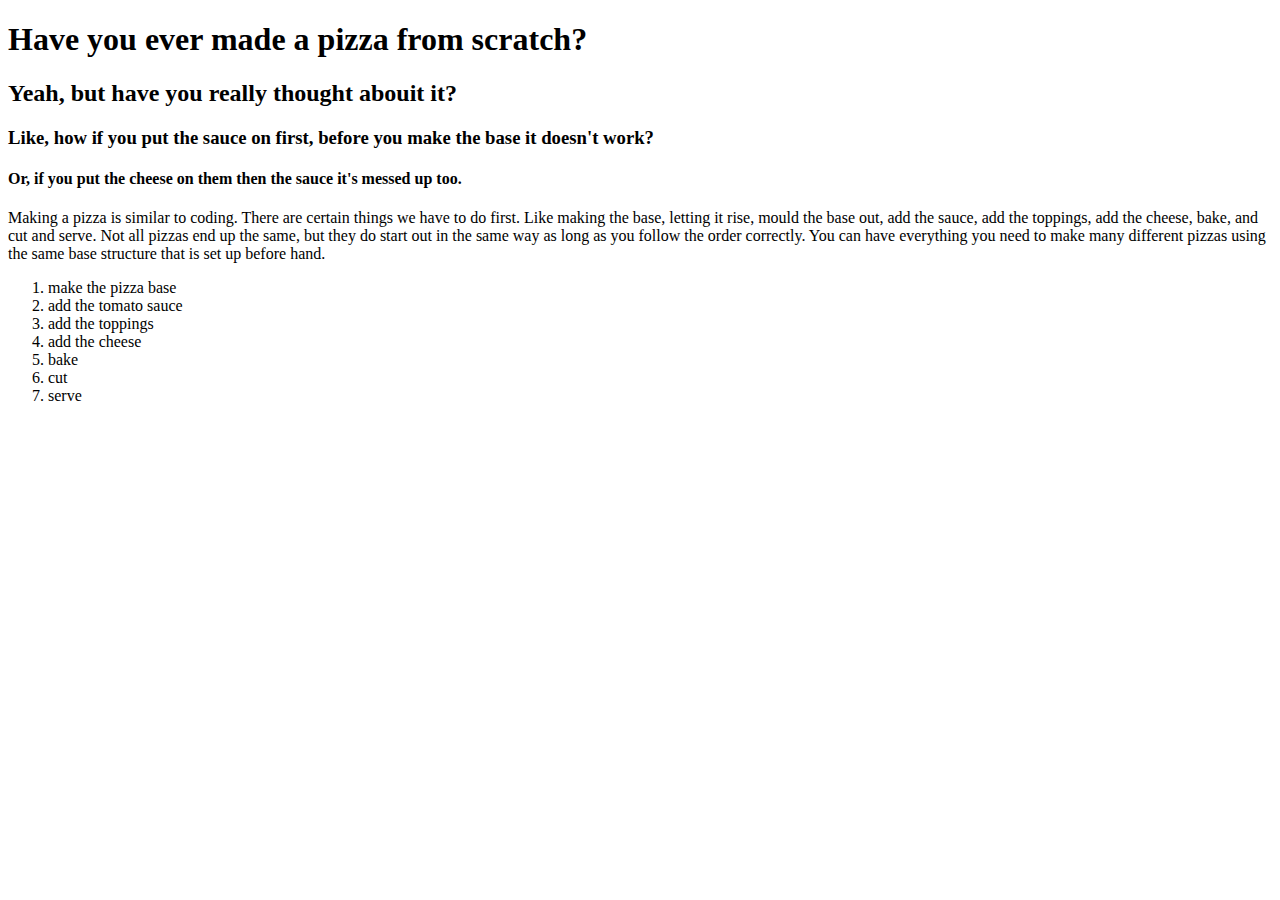
==== index.html @ 877fa5ea "Update index.html" ====
<!DOCTYPE html>
<html lang=""en">
<head>
    <meta charset"UTF-8">
    <meta http-equiv="X-UA-Compatible" content="IE+edge">
    <meta name="viewport" content="width=device-width, initial-scale=1.0">
    <title>Pizza Party</title>

</head>

<!--Headings (number denotes size of heading)-->
<body>
    <h1>Have you ever made a pizza from scratch?</h1>
    <h2>Yeah, but have you really thought abouit it?</h2>
    <h3>Like, how if you put the sauce on first, before you make the base it doesn't work?</h3>
    <h4>Or, if you put the cheese on them then the sauce it's messed up too.</h4>

 <!-- Add some copy here-->
    <p> Making a pizza is similar to coding. There are certain things we have to do first. Like making the base, letting it rise, mould the base out, add the sauce, add the toppings, add the cheese, bake, and cut and serve. Not all pizzas end up the same, but they do start out in the same way as long as you follow the order correctly. You can have everything you need to make many different pizzas using the same base structure that is set up before hand.</p>

 <!--<ol>= Ordered List, <li>= contents of list-->    
<ol>
    <li>make the pizza base</li>
    <li>add the tomato sauce</li>
    <li>add the toppings</li>
    <li>add the cheese</li>
    <li>bake</li>
    <li>cut</li>
    <li>serve</li>
</ol>
</body>
</html>
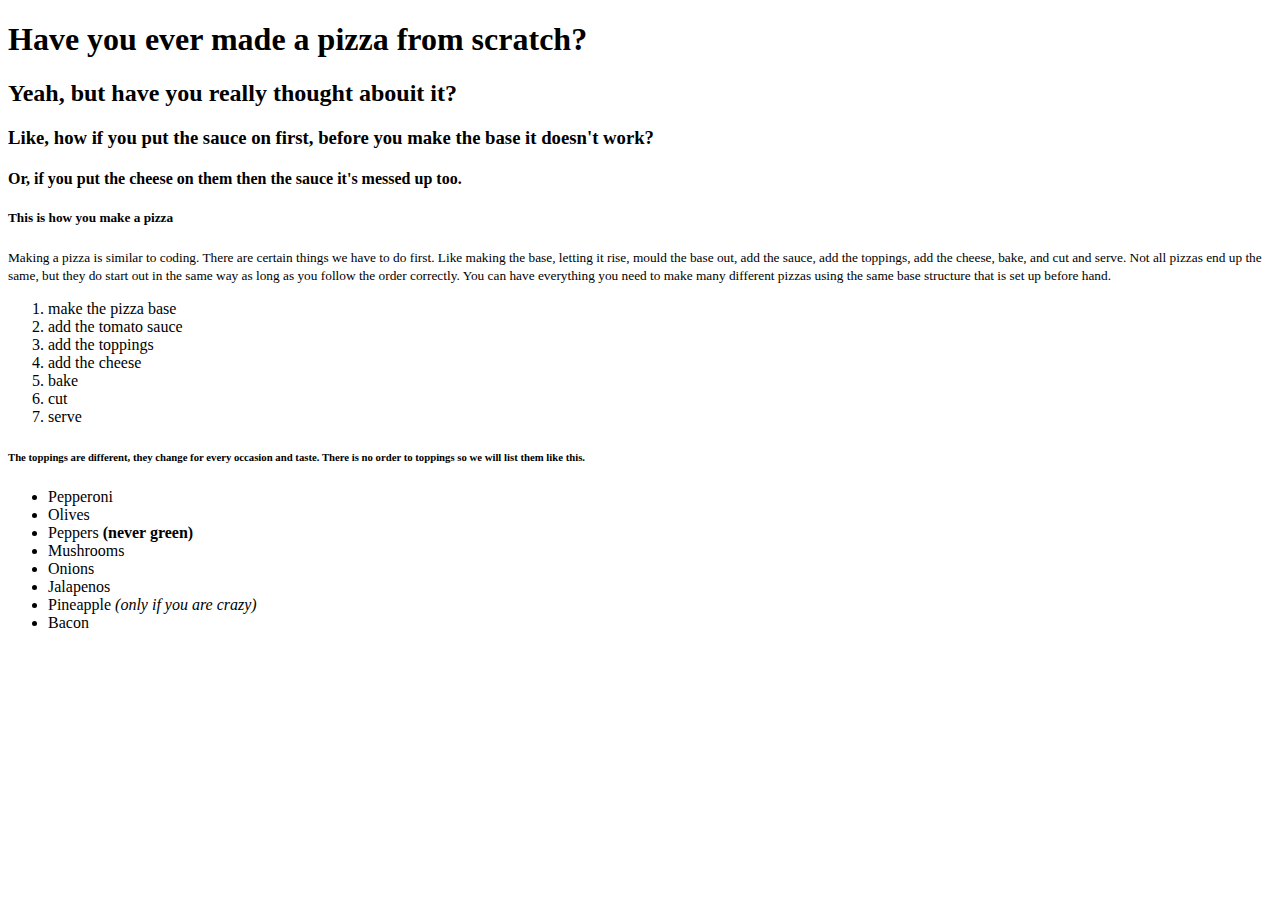
==== commit c06a4f1a: "Update index.html" ====
--- a/index.html
+++ b/index.html
@@ -16,7 +16,8 @@
     <h4>Or, if you put the cheese on them then the sauce it's messed up too.</h4>
 
  <!-- Add some copy here-->
-    <p> Making a pizza is similar to coding. There are certain things we have to do first. Like making the base, letting it rise, mould the base out, add the sauce, add the toppings, add the cheese, bake, and cut and serve. Not all pizzas end up the same, but they do start out in the same way as long as you follow the order correctly. You can have everything you need to make many different pizzas using the same base structure that is set up before hand.</p>
+    <h5>This is how you make a pizza</h5>
+    <p> <small>Making a pizza is similar to coding. There are certain things we have to do first. Like making the base, letting it rise, mould the base out, add the sauce, add the toppings, add the cheese, bake, and cut and serve. Not all pizzas end up the same, but they do start out in the same way as long as you follow the order correctly. You can have everything you need to make many different pizzas using the same base structure that is set up before hand.</small></p>
 
  <!--<ol>= Ordered List, <li>= contents of list-->    
 <ol>
@@ -28,5 +29,18 @@
     <li>cut</li>
     <li>serve</li>
 </ol>
+    <h6>The toppings are different, they change for every occasion and taste. There is no order to toppings so we will list them like this.</h6>
+
+    <ul>
+        <li>Pepperoni</li>
+        <li>Olives</li>
+        <li>Peppers <strong>(never green)</strong></li>
+        <li>Mushrooms</li>
+        <li>Onions</li>
+        <li>Jalapenos</li>
+        <li>Pineapple <em>(only if you are crazy)</em></li>
+        <li>Bacon</li>
+    </ul>
+
 </body>
 </html>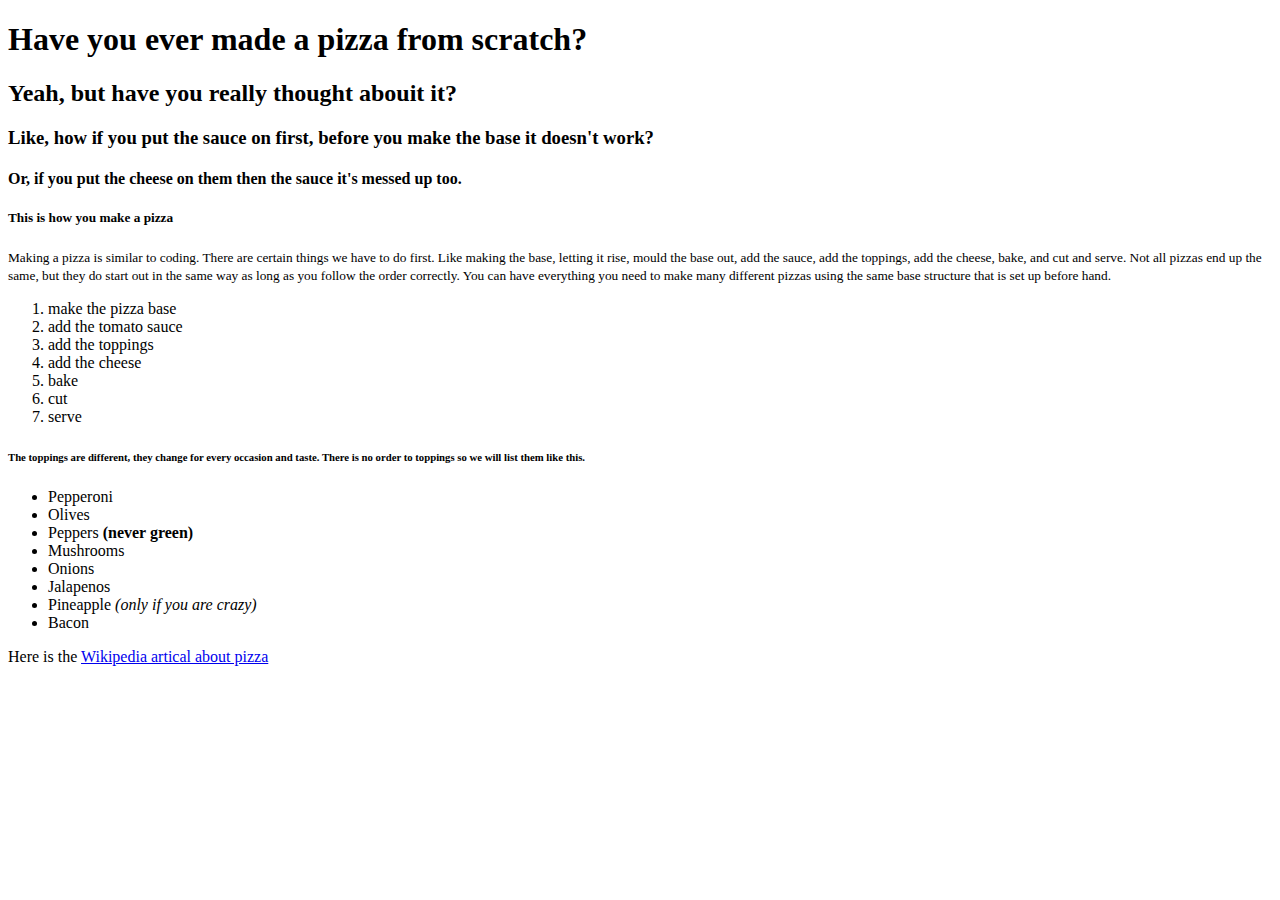
==== commit 66cffc9d: "Update index.html" ====
--- a/index.html
+++ b/index.html
@@ -31,6 +31,8 @@
 </ol>
     <h6>The toppings are different, they change for every occasion and taste. There is no order to toppings so we will list them like this.</h6>
 
+<!-- <ul>= Unordered list-->
+<!-- Inline elements:<em> italics, <strong> bold, <small> small print -->
     <ul>
         <li>Pepperoni</li>
         <li>Olives</li>
@@ -42,5 +44,6 @@
         <li>Bacon</li>
     </ul>
 
+<p>Here is the <a href="http://en.wikipedia.org/wiki/Pizza" target="_blank">Wikipedia artical about pizza</a></p>   
 </body>
 </html>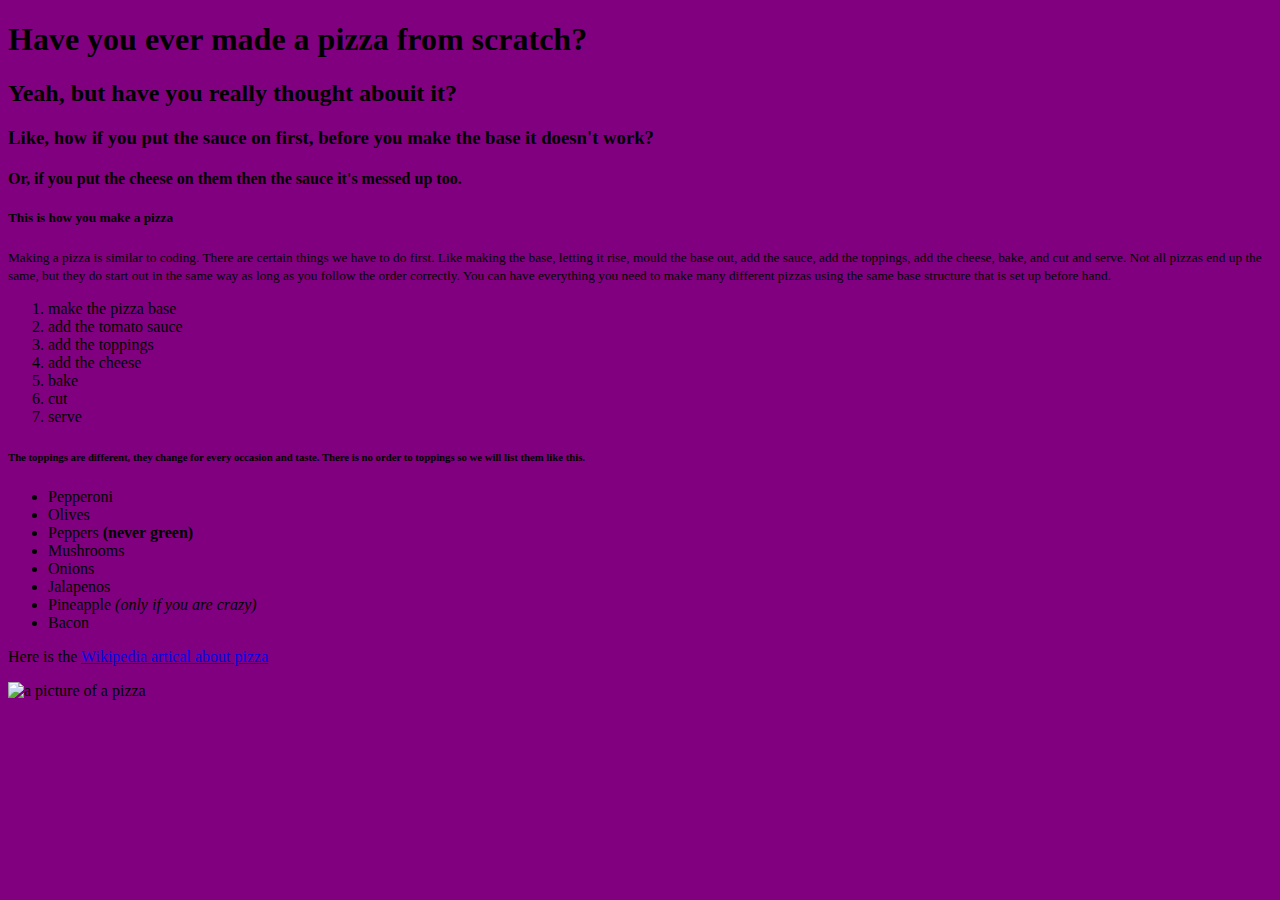
==== commit 03f9785f: "Fixing issues from importing directory" ====
--- a/index.html
+++ b/index.html
@@ -4,6 +4,9 @@
     <meta charset"UTF-8">
     <meta http-equiv="X-UA-Compatible" content="IE+edge">
     <meta name="viewport" content="width=device-width, initial-scale=1.0">
+    
+    <link rel="stylesheet" href="styles.css"/>
+    
     <title>Pizza Party</title>
 
 </head>
@@ -43,7 +46,8 @@
         <li>Pineapple <em>(only if you are crazy)</em></li>
         <li>Bacon</li>
     </ul>
+<p>Here is the <a href="https://en.wikipedia.org/wiki/Pizza" target="_blank">Wikipedia artical about pizza</a></p>
 
-<p>Here is the <a href="http://en.wikipedia.org/wiki/Pizza" target="_blank">Wikipedia artical about pizza</a></p>   
+<img src="images/pizza.jpg" alt="a picture of a pizza">
 </body>
 </html>--- a/styles.css
+++ b/styles.css
@@ -0,0 +1,3 @@
+body{
+    background-color: purple;
+}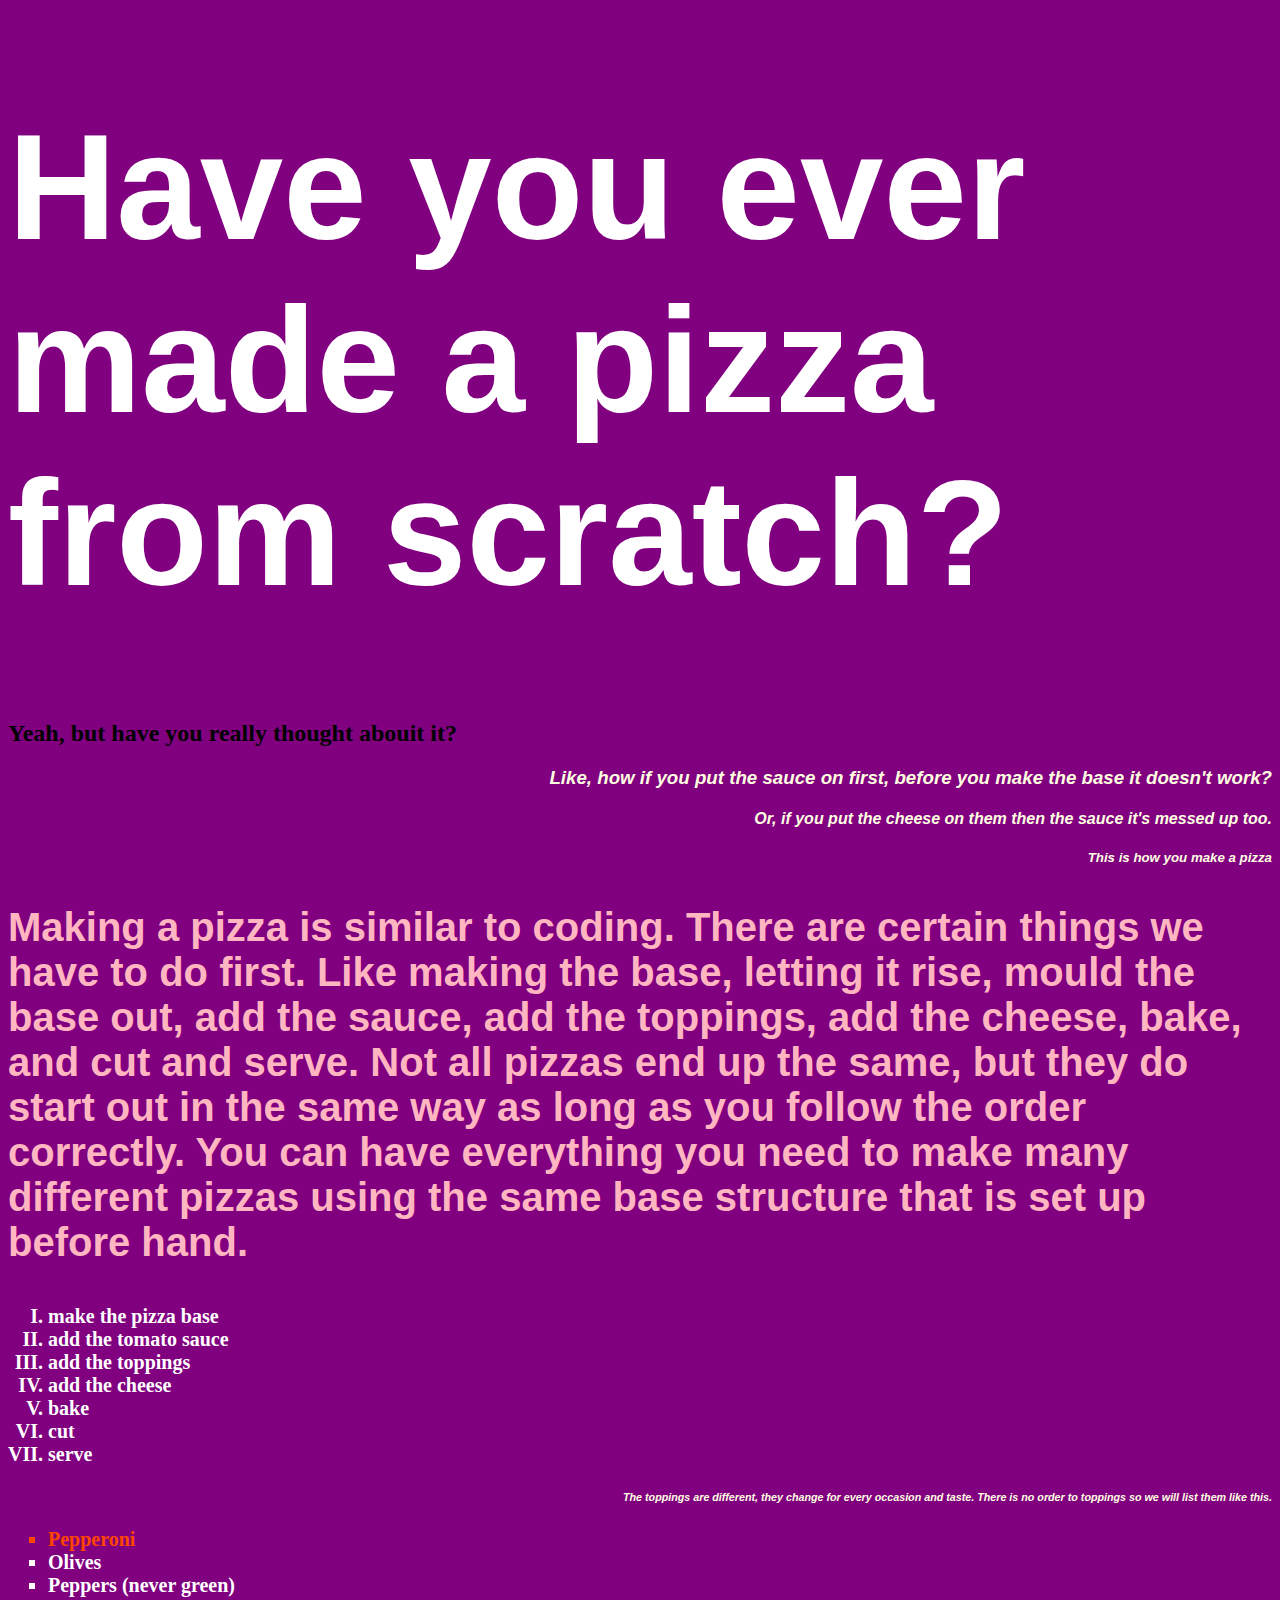
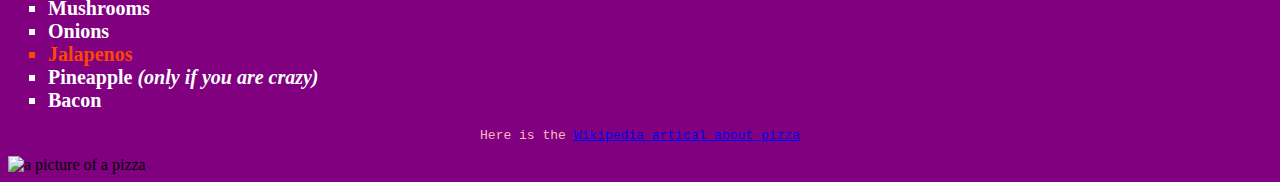
==== commit b9b71574: "List styling" ====
--- a/index.html
+++ b/index.html
@@ -20,7 +20,7 @@
 
  <!-- Add some copy here-->
     <h5>This is how you make a pizza</h5>
-    <p> <small>Making a pizza is similar to coding. There are certain things we have to do first. Like making the base, letting it rise, mould the base out, add the sauce, add the toppings, add the cheese, bake, and cut and serve. Not all pizzas end up the same, but they do start out in the same way as long as you follow the order correctly. You can have everything you need to make many different pizzas using the same base structure that is set up before hand.</small></p>
+    <p class="special"> Making a pizza is similar to coding. There are certain things we have to do first. Like making the base, letting it rise, mould the base out, add the sauce, add the toppings, add the cheese, bake, and cut and serve. Not all pizzas end up the same, but they do start out in the same way as long as you follow the order correctly. You can have everything you need to make many different pizzas using the same base structure that is set up before hand.</p>
 
  <!--<ol>= Ordered List, <li>= contents of list-->    
 <ol>
@@ -37,17 +37,19 @@
 <!-- <ul>= Unordered list-->
 <!-- Inline elements:<em> italics, <strong> bold, <small> small print -->
     <ul>
-        <li>Pepperoni</li>
+        <li class="fave">Pepperoni</li>
         <li>Olives</li>
         <li>Peppers <strong>(never green)</strong></li>
         <li>Mushrooms</li>
         <li>Onions</li>
-        <li>Jalapenos</li>
+        <li class="fave">Jalapenos</li>
         <li>Pineapple <em>(only if you are crazy)</em></li>
         <li>Bacon</li>
     </ul>
 <p>Here is the <a href="https://en.wikipedia.org/wiki/Pizza" target="_blank">Wikipedia artical about pizza</a></p>
 
-<img src="images/pizza.jpg" alt="a picture of a pizza">
+<img class="pizza" src="images/pizza.jpg" alt="a picture of a pizza">
+
+
 </body>
 </html>--- a/styles.css
+++ b/styles.css
@@ -1,3 +1,57 @@
 body{
     background-color: purple;
+}
+
+p{
+    font-family:monospace;
+    text-align: center;
+    color: lightpink
+}
+
+h1{
+    font-family: Impact, Haettenschweiler, 'Arial Narrow Bold', sans-serif;
+    font-size: 150px;
+    color: white;
+    font-style: normal;
+}
+
+h2{
+    color: black;
+}
+
+
+h3,h4,h5,h6{
+    font-family: Verdana, Geneva, Tahoma, sans-serif;
+    color: lightyellow;
+    font-style: italic;
+    text-align: right;
+}
+
+.special{
+    font-family: 'Gill Sans', 'Gill Sans MT', Calibri, 'Trebuchet MS', sans-serif;
+    font-weight: bold;
+    font-size: 40px;
+    text-align: left;
+}
+
+ul{
+    list-style-type: square;
+}
+
+ol{
+    list-style-type: upper-roman;
+}
+
+li{
+    color: white;
+    font-size: 20px;
+    font-weight: bold;
+}
+
+.fave{
+    color:orangered;
+}
+
+.pizza{
+    width: 50%;
 }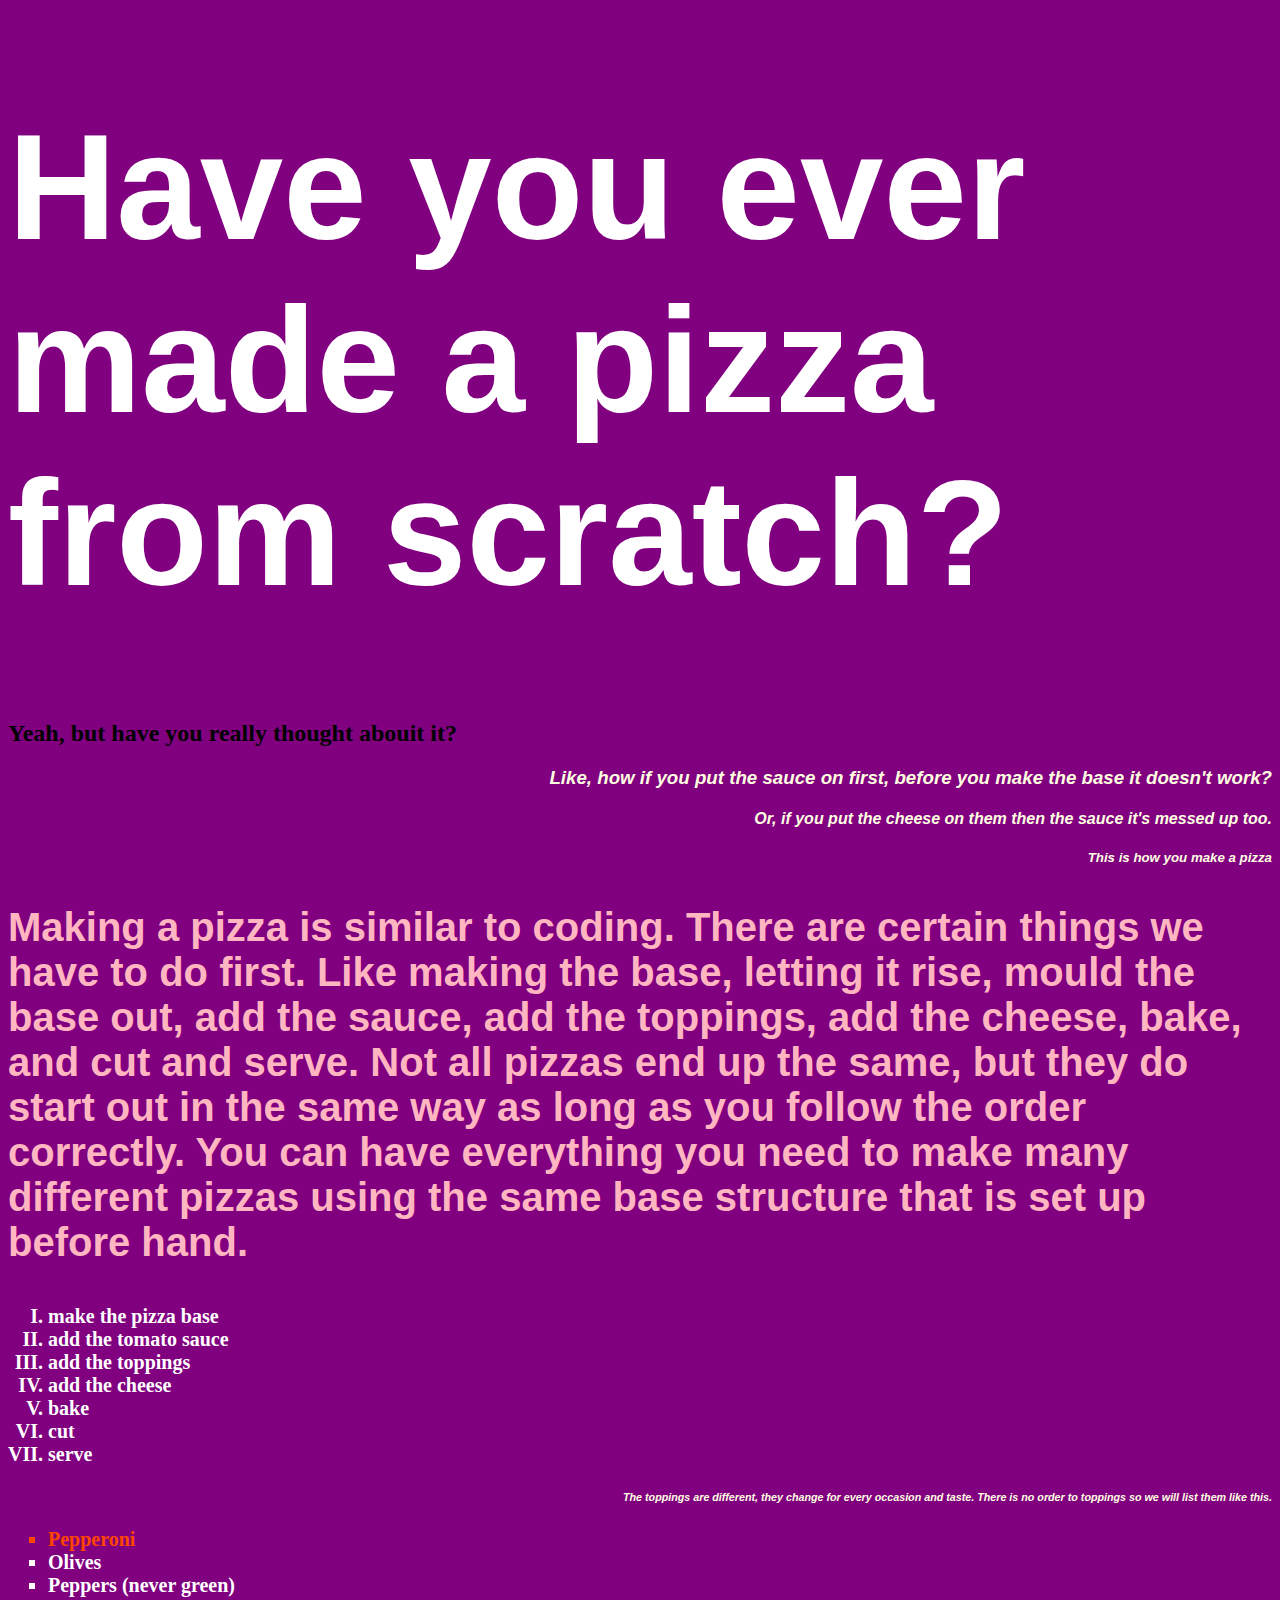
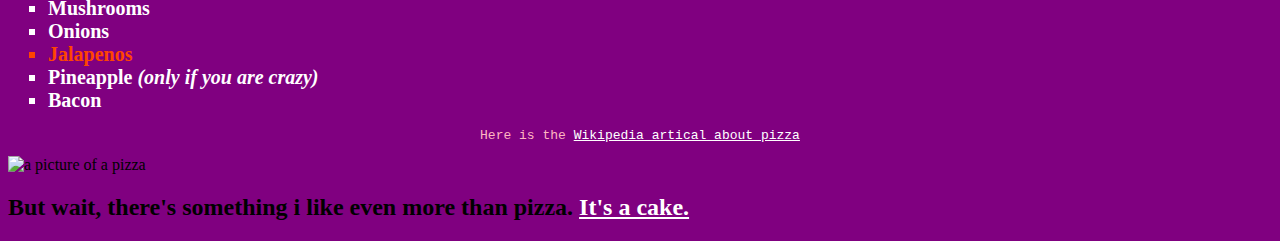
==== commit 43376dad: "Set up cake.html" ====
--- a/index.html
+++ b/index.html
@@ -50,6 +50,7 @@
 
 <img class="pizza" src="images/pizza.jpg" alt="a picture of a pizza">
 
+<h2>But wait, there's something i like even more than pizza. <a href="cake.html" target="_blank">It's a cake.</a> </h2>
 
 </body>
 </html>--- a/styles.css
+++ b/styles.css
@@ -54,4 +54,8 @@
 
 .pizza{
     width: 50%;
+}
+
+a{
+    color: white;
 }